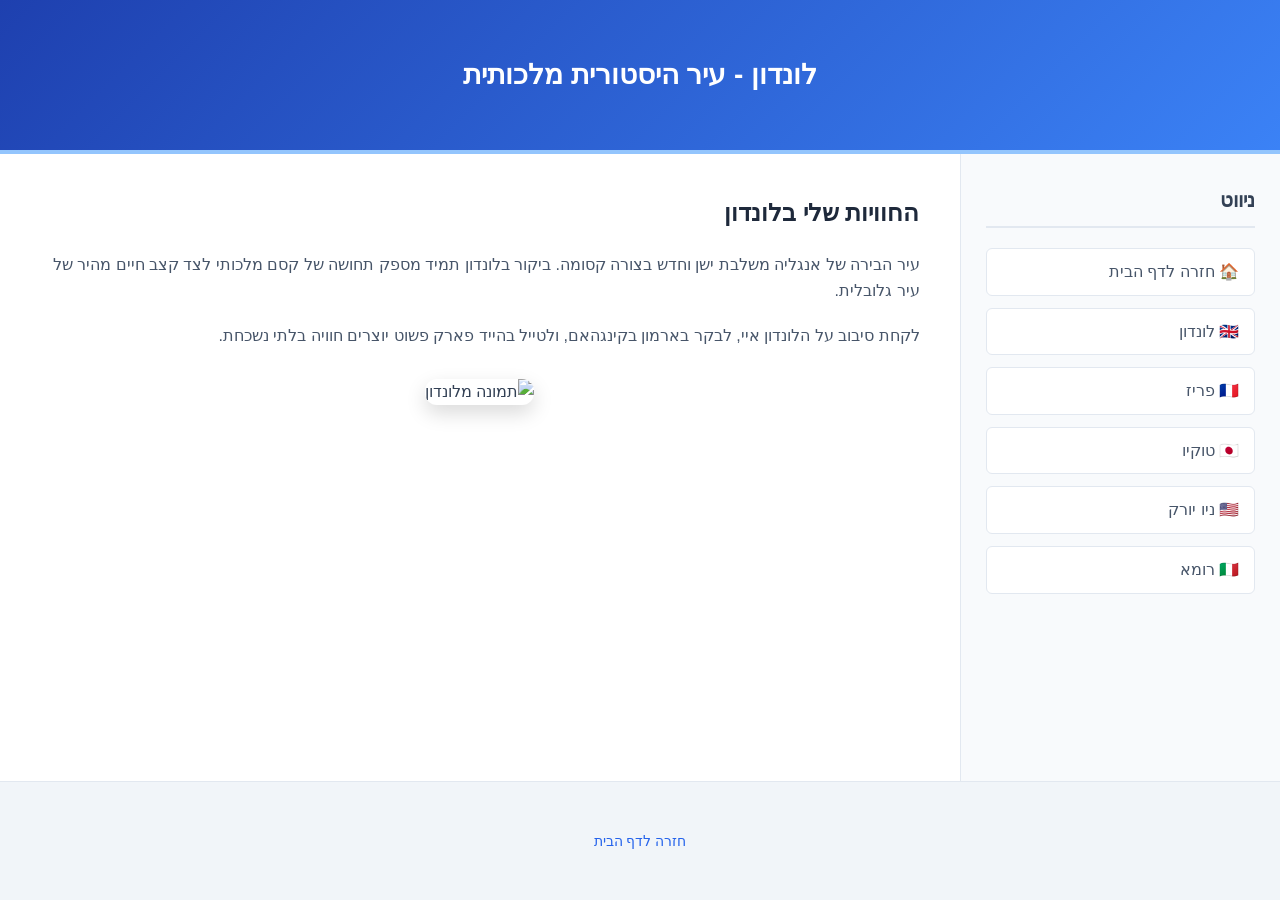
==== london.html @ cce6713e "Initial commit - Homework website" ====
<!DOCTYPE html>
<html>

<head>
    <title>לונדון - 5 האתרים הכי יפים שביקרתי בהם</title>
    <meta charset="UTF-8">
    <link rel="stylesheet" type="text/css" href="style.css">
</head>

<body dir="rtl">
    <table class="layout-table" border="0" cellpadding="0" cellspacing="0">
        <tr>
            <td colspan="2" class="header-cell">
                <h1>לונדון - עיר היסטורית מלכותית</h1>
            </td>
        </tr>
        <tr>
            <td class="sidebar-cell" width="25%" valign="top">
                <h3>ניווט</h3>
                <ul>
                    <li><a href="index.html">🏠 חזרה לדף הבית</a></li>
                    <li><a href="london.html">🇬🇧 לונדון</a></li>
                    <li><a href="paris.html">🇫🇷 פריז</a></li>
                    <li><a href="tokyo.html">🇯🇵 טוקיו</a></li>
                    <li><a href="newyork.html">🇺🇸 ניו יורק</a></li>
                    <li><a href="rome.html">🇮🇹 רומא</a></li>
                </ul>
            </td>
            <td class="content-cell" width="75%" valign="top">
                <h2>החוויות שלי בלונדון</h2>
                <p>עיר הבירה של אנגליה משלבת ישן וחדש בצורה קסומה. ביקור בלונדון תמיד מספק תחושה של קסם מלכותי לצד קצב
                    חיים מהיר של עיר גלובלית.</p>
                <p>לקחת סיבוב על הלונדון איי, לבקר בארמון בקינגהאם, ולטייל בהייד פארק פשוט יוצרים חוויה בלתי נשכחת.</p>

                <div class="image-wrapper">
                    <img src="C:/Users/User/.gemini/antigravity/brain/95ca7081-5ac5-4736-bfc4-82335ae8febf/london_view_1776933577934.png"
                        alt="תמונה מלונדון" width="550">
                </div>
            </td>
        </tr>
        <tr>
            <td colspan="2" class="footer-cell">
                <p><a href="index.html">חזרה לדף הבית</a></p>
            </td>
        </tr>
    </table>
</body>

</html>
---- style.css ----
html,
body {
    height: 100%;
    margin: 0;
    padding: 0;
}

body {
    font-family: 'Segoe UI', Tahoma, Geneva, Verdana, sans-serif;
    background-color: #f0f4f8;
    color: #334155;
    line-height: 1.6;
}

h1,
h2,
h3 {
    color: #1e293b;
    font-weight: 600;
}

a {
    color: #2563eb;
    text-decoration: none;
    transition: all 0.3s ease;
}

a:hover {
    color: #1d4ed8;
    text-decoration: underline;
}

/* Base Container styles - פריסה על כל המסך */
#container,
.layout-table {
    width: 100%;
    height: 100vh;
    margin: 0;
    background-color: #ffffff;
    border-radius: 0;
    box-shadow: none;
    border: none;
    overflow: hidden;
}

/* Header בדף הבית */
#header {
    background: linear-gradient(135deg, #0f172a 0%, #334155 100%);
    color: white;
    text-align: center;
    padding: 40px 20px;
    border-bottom: 5px solid #38bdf8;
}

#header h1 {
    color: white;
    margin: 0;
    font-size: 32px;
    letter-spacing: 1px;
}

/* תפריט רוחבי באמצעות Inline-Block (שיטה ישנה שעדיין עובדת) */
#menu {
    padding: 30px 40px;
    text-align: center;
    background-color: #ffffff;
}

#menu ul {
    list-style-type: none;
    padding: 0;
    margin: 0;
}

#menu li {
    display: inline-block;
    /* בלי Flexbox! */
    margin: 10px 12px;
}

#menu li a {
    display: inline-block;
    padding: 12px 24px;
    background-color: #f8fafc;
    color: #475569;
    border-radius: 30px;
    border: 1px solid #e2e8f0;
    font-weight: bold;
    box-shadow: 0 2px 4px rgba(0, 0, 0, 0.02);
}

#menu li a:hover {
    background-color: #f1f5f9;
    border-color: #cbd5e1;
    color: #0f172a;
    text-decoration: none;
    transform: translateY(-2px);
}

#map-container {
    text-align: center;
    padding: 30px;
    background-color: #f8fafc;
    border-top: 1px solid #e2e8f0;
}

.map-image {
    border: 3px solid #ffffff;
    border-radius: 8px;
    box-shadow: 0 6px 16px rgba(0, 0, 0, 0.1);
    cursor: crosshair;
    /* נותן תחושה שאפשר ללחוץ על חלקים */
}

/* תוכן - עימוד טבלאות */
.layout-table {
    border-collapse: collapse;
}

.header-cell {
    background: linear-gradient(135deg, #1e40af 0%, #3b82f6 100%);
    color: #ffffff;
    padding: 35px 20px;
    text-align: center;
    border-bottom: 4px solid #93c5fd;
}

.header-cell h1 {
    color: #ffffff;
    margin: 0;
    font-size: 28px;
}

.sidebar-cell {
    background-color: #f8fafc;
    padding: 30px 25px;
    border-left: 1px solid #e2e8f0;
}

.sidebar-cell h3 {
    margin-top: 0;
    font-size: 20px;
    color: #334155;
    border-bottom: 2px solid #e2e8f0;
    padding-bottom: 10px;
    margin-bottom: 20px;
}

.sidebar-cell ul {
    list-style-type: none;
    padding: 0;
    margin: 0;
}

.sidebar-cell li {
    margin-bottom: 12px;
}

.sidebar-cell a {
    display: block;
    padding: 10px 15px;
    background-color: #ffffff;
    border: 1px solid #e2e8f0;
    border-radius: 6px;
    color: #475569;
    font-weight: 500;
}

.sidebar-cell a:hover {
    background-color: #eff6ff;
    border-color: #bfdbfe;
    color: #1d4ed8;
    text-decoration: none;
}

.content-cell {
    padding: 40px;
    background-color: #ffffff;
}

.content-cell h2 {
    margin-top: 0;
    font-size: 24px;
}

.content-cell p {
    font-size: 16px;
    color: #475569;
    margin-bottom: 20px;
}

.image-wrapper {
    text-align: center;
    margin-top: 30px;
}

.image-wrapper img {
    border-radius: 12px;
    box-shadow: 0 8px 20px rgba(0, 0, 0, 0.15);
    max-width: 100%;
}

.footer-cell {
    background-color: #f1f5f9;
    padding: 20px;
    text-align: center;
    border-top: 1px solid #e2e8f0;
    color: #64748b;
    font-size: 14px;
}
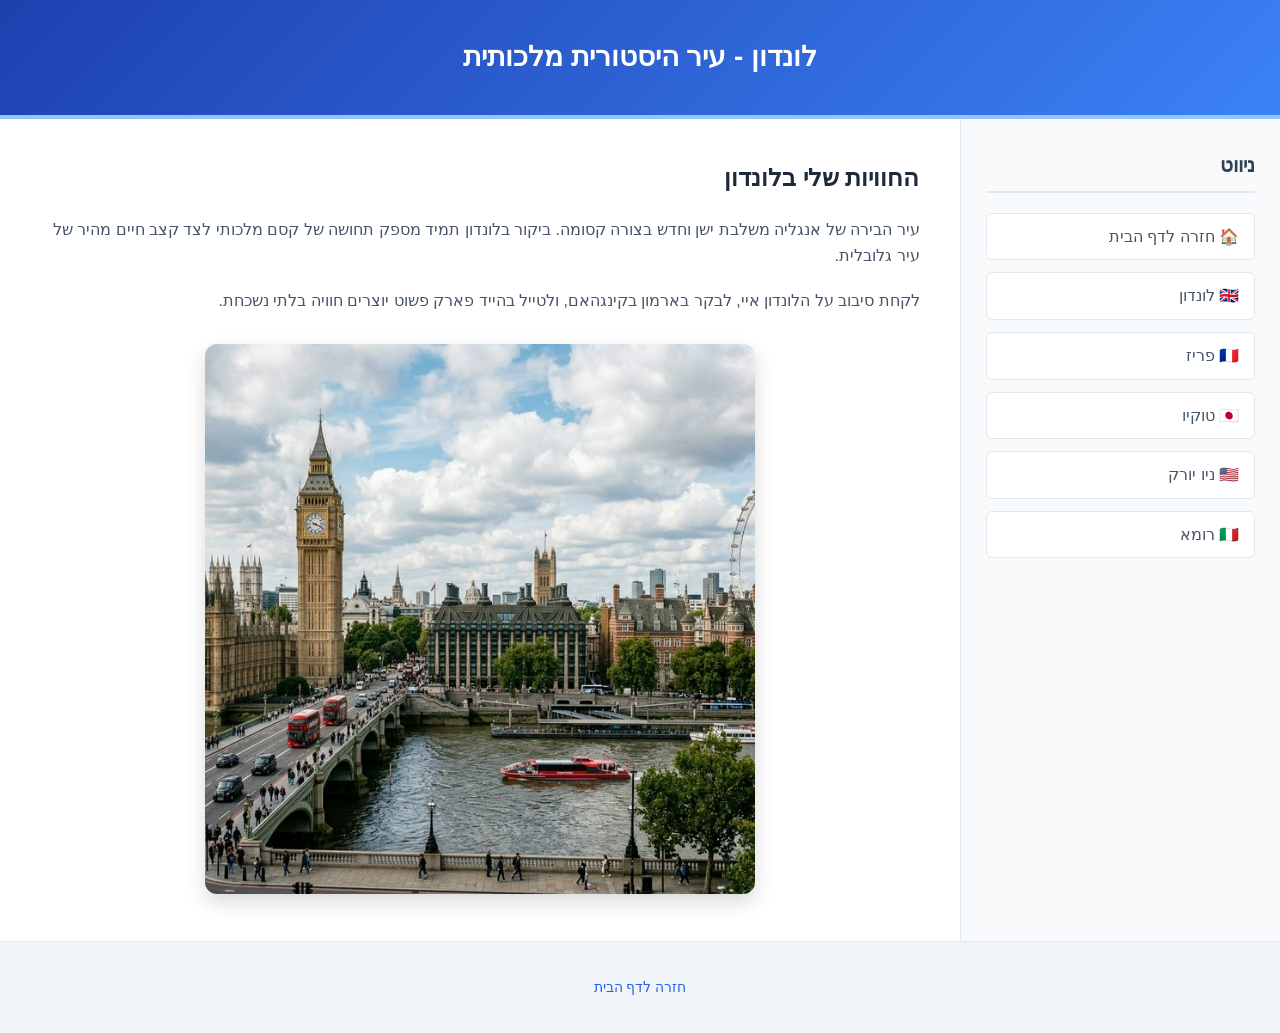
==== commit c86c9822: "fix 2" ====
--- a/london.html
+++ b/london.html
@@ -33,8 +33,7 @@
                 <p>לקחת סיבוב על הלונדון איי, לבקר בארמון בקינגהאם, ולטייל בהייד פארק פשוט יוצרים חוויה בלתי נשכחת.</p>
 
                 <div class="image-wrapper">
-                    <img src="C:/Users/User/.gemini/antigravity/brain/95ca7081-5ac5-4736-bfc4-82335ae8febf/london_view_1776933577934.png"
-                        alt="תמונה מלונדון" width="550">
+                    <img src="img/london_view_1776933577934.png" alt="תמונה מלונדון" width="550">
                 </div>
             </td>
         </tr>
